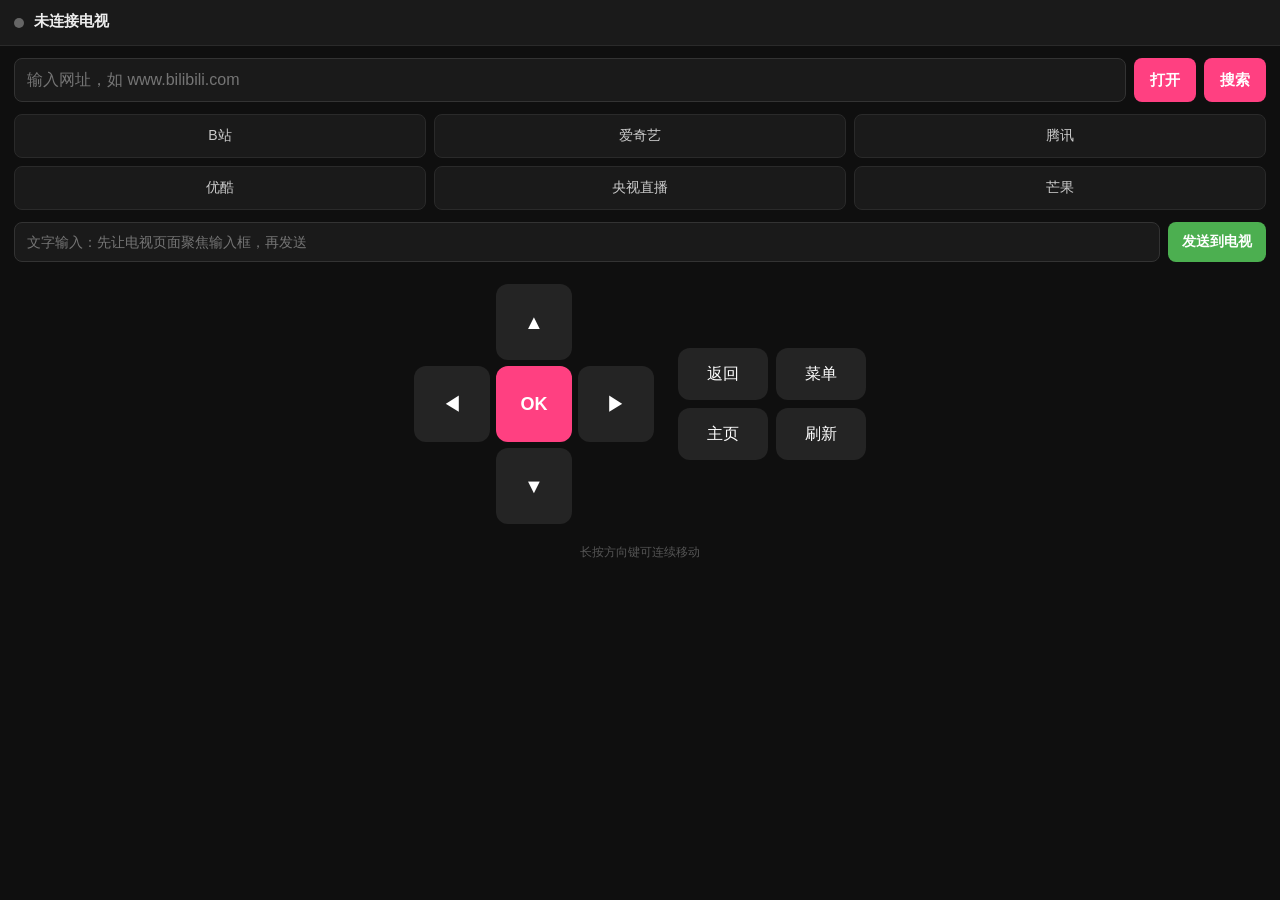
==== web/control/index.html @ cba0a30b "feat: 电视浏览器 + 手机扫码遥控系统 - Android TV 端: Kotlin + 系统 WebView，遥控器操作、HTML5 视频全屏、工具栏 - 本地控制服务: NanoHTTPD " ====
<!DOCTYPE html>
<html lang="zh-CN">
<head>
<meta charset="UTF-8">
<meta name="viewport" content="width=device-width, initial-scale=1, maximum-scale=1, user-scalable=no">
<title>电视遥控</title>
<link rel="stylesheet" href="style.css">
</head>
<body>

  <header class="status-bar">
    <span class="status-dot" id="statusDot"></span>
    <div class="status-info">
      <div class="status-title" id="statusTitle">未连接电视</div>
      <div class="status-url" id="statusUrl"></div>
    </div>
  </header>

  <section class="address-bar">
    <input type="text" id="urlInput" placeholder="输入网址，如 www.bilibili.com" autocomplete="off" enterkeyhint="go">
    <button id="btnOpen">打开</button>
    <button id="btnSearch">搜索</button>
  </section>

  <section class="quick-sites">
    <button class="site" data-url="https://www.bilibili.com">B站</button>
    <button class="site" data-url="https://www.iqiyi.com">爱奇艺</button>
    <button class="site" data-url="https://v.qq.com">腾讯</button>
    <button class="site" data-url="https://www.youku.com">优酷</button>
    <button class="site" data-url="https://tv.cctv.com/live">央视直播</button>
    <button class="site" data-url="https://www.mgtv.com">芒果</button>
  </section>

  <section class="text-input">
    <input type="text" id="textInput" placeholder="文字输入：先让电视页面聚焦输入框，再发送">
    <button id="btnSendText">发送到电视</button>
  </section>

  <section class="remote">
    <div class="dpad">
      <button class="key up" data-key="up">▲</button>
      <button class="key left" data-key="left">◀</button>
      <button class="key ok" data-key="ok">OK</button>
      <button class="key right" data-key="right">▶</button>
      <button class="key down" data-key="down">▼</button>
    </div>
    <div class="side-keys">
      <button class="key wide" data-key="back">返回</button>
      <button class="key wide" data-key="menu">菜单</button>
      <button class="key wide" data-key="home">主页</button>
      <button class="key wide" data-key="refresh">刷新</button>
    </div>
  </section>

  <footer class="footer">长按方向键可连续移动</footer>

  <script src="app.js"></script>
</body>
</html>
---- web/control/style.css ----
* { margin:0; padding:0; box-sizing:border-box; -webkit-tap-highlight-color:transparent; }
body { background:#0f0f0f; color:#eee; font-family:-apple-system, "PingFang SC", "Microsoft YaHei", sans-serif; padding-bottom:env(safe-area-inset-bottom); user-select:none; }

.status-bar { display:flex; align-items:center; gap:10px; padding:12px 14px; background:#1a1a1a; border-bottom:1px solid #2a2a2a; }
.status-dot { width:10px; height:10px; border-radius:50%; background:#666; flex-shrink:0; }
.status-dot.online { background:#4caf50; box-shadow:0 0 8px #4caf50; }
.status-info { flex:1; overflow:hidden; }
.status-title { font-size:15px; font-weight:600; white-space:nowrap; overflow:hidden; text-overflow:ellipsis; }
.status-url { font-size:12px; color:#888; white-space:nowrap; overflow:hidden; text-overflow:ellipsis; margin-top:2px; }

.address-bar { display:flex; gap:8px; padding:12px 14px; }
.address-bar input { flex:1; min-width:0; height:44px; padding:0 12px; border:1px solid #333; border-radius:8px; background:#1a1a1a; color:#fff; font-size:16px; outline:none; }
.address-bar input:focus { border-color:#ff4081; }
.address-bar button { height:44px; padding:0 16px; border:none; border-radius:8px; background:#ff4081; color:#fff; font-size:15px; font-weight:600; }
.address-bar button:active { opacity:.8; }

.quick-sites { display:grid; grid-template-columns:repeat(3, 1fr); gap:8px; padding:0 14px 12px; }
.site { height:44px; border:1px solid #2a2a2a; border-radius:8px; background:#1a1a1a; color:#ccc; font-size:14px; }
.site:active { background:#333; color:#fff; }

.text-input { display:flex; gap:8px; padding:0 14px 12px; }
.text-input input { flex:1; min-width:0; height:40px; padding:0 12px; border:1px solid #333; border-radius:8px; background:#1a1a1a; color:#fff; font-size:14px; outline:none; }
.text-input input:focus { border-color:#4caf50; }
.text-input button { height:40px; padding:0 14px; border:none; border-radius:8px; background:#4caf50; color:#fff; font-size:14px; font-weight:600; }

.remote { display:flex; justify-content:center; align-items:center; gap:24px; padding:10px 14px 20px; }
.dpad { display:grid; grid-template-columns:repeat(3, 76px); grid-template-rows:repeat(3, 76px); gap:6px; }
.dpad .up { grid-column:2; grid-row:1; }
.dpad .left { grid-column:1; grid-row:2; }
.dpad .ok { grid-column:2; grid-row:2; }
.dpad .right { grid-column:3; grid-row:2; }
.dpad .down { grid-column:2; grid-row:3; }
.key { border:none; border-radius:12px; background:#242424; color:#fff; font-size:20px; }
.key:active { background:#ff4081; }
.key.ok { background:#ff4081; font-weight:700; font-size:18px; }
.side-keys { display:grid; grid-template-columns:repeat(2, 90px); gap:8px; }
.key.wide { height:52px; font-size:16px; }

.footer { text-align:center; color:#555; font-size:12px; padding-bottom:10px; }
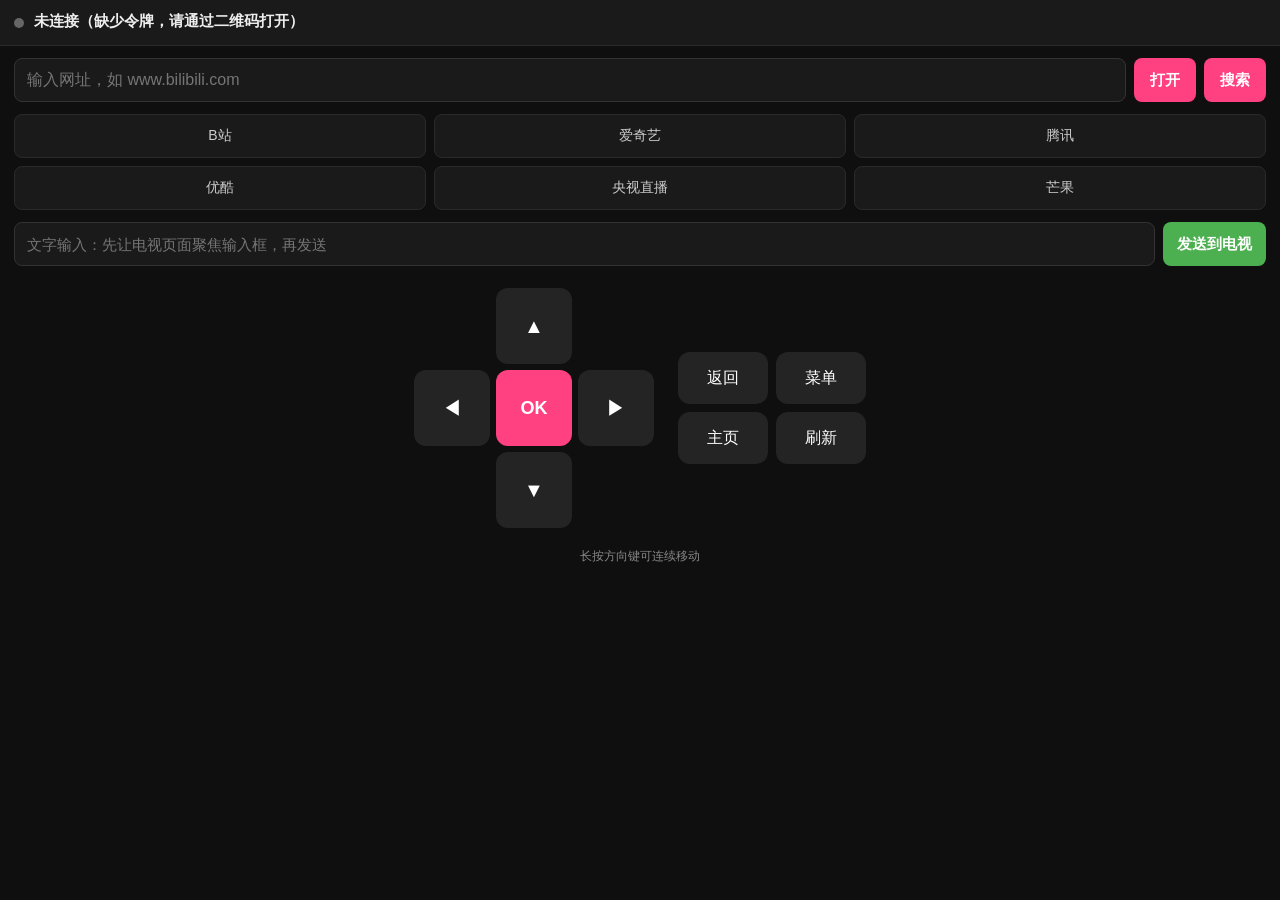
==== commit 0e463804: "ui: 按 UI/UX 审查优化电视端与手机控制页 TV 端: - U1: 主页字号 clamp 下限（720p 可读），二维码最小尺寸 - U2: 页面加载顶部进度条（onProgressChang" ====
--- a/web/control/index.html
+++ b/web/control/index.html
@@ -3,6 +3,7 @@
 <head>
 <meta charset="UTF-8">
 <meta name="viewport" content="width=device-width, initial-scale=1, maximum-scale=1, user-scalable=no">
+<meta name="theme-color" content="#0f0f0f">
 <title>电视遥控</title>
 <link rel="stylesheet" href="style.css">
 </head>
--- a/web/control/style.css
+++ b/web/control/style.css
@@ -19,9 +19,10 @@
 .site:active { background:#333; color:#fff; }
 
 .text-input { display:flex; gap:8px; padding:0 14px 12px; }
-.text-input input { flex:1; min-width:0; height:40px; padding:0 12px; border:1px solid #333; border-radius:8px; background:#1a1a1a; color:#fff; font-size:14px; outline:none; }
+.text-input input { flex:1; min-width:0; height:44px; padding:0 12px; border:1px solid #333; border-radius:8px; background:#1a1a1a; color:#fff; font-size:15px; outline:none; }
 .text-input input:focus { border-color:#4caf50; }
-.text-input button { height:40px; padding:0 14px; border:none; border-radius:8px; background:#4caf50; color:#fff; font-size:14px; font-weight:600; }
+.text-input button { height:44px; padding:0 14px; border:none; border-radius:8px; background:#4caf50; color:#fff; font-size:15px; font-weight:600; transition: opacity 0.15s; }
+.text-input button:active { opacity:.8; }
 
 .remote { display:flex; justify-content:center; align-items:center; gap:24px; padding:10px 14px 20px; }
 .dpad { display:grid; grid-template-columns:repeat(3, 76px); grid-template-rows:repeat(3, 76px); gap:6px; }
@@ -36,4 +37,4 @@
 .side-keys { display:grid; grid-template-columns:repeat(2, 90px); gap:8px; }
 .key.wide { height:52px; font-size:16px; }
 
-.footer { text-align:center; color:#555; font-size:12px; padding-bottom:10px; }
+.footer { text-align:center; color:#888; font-size:12px; padding-bottom:10px; }
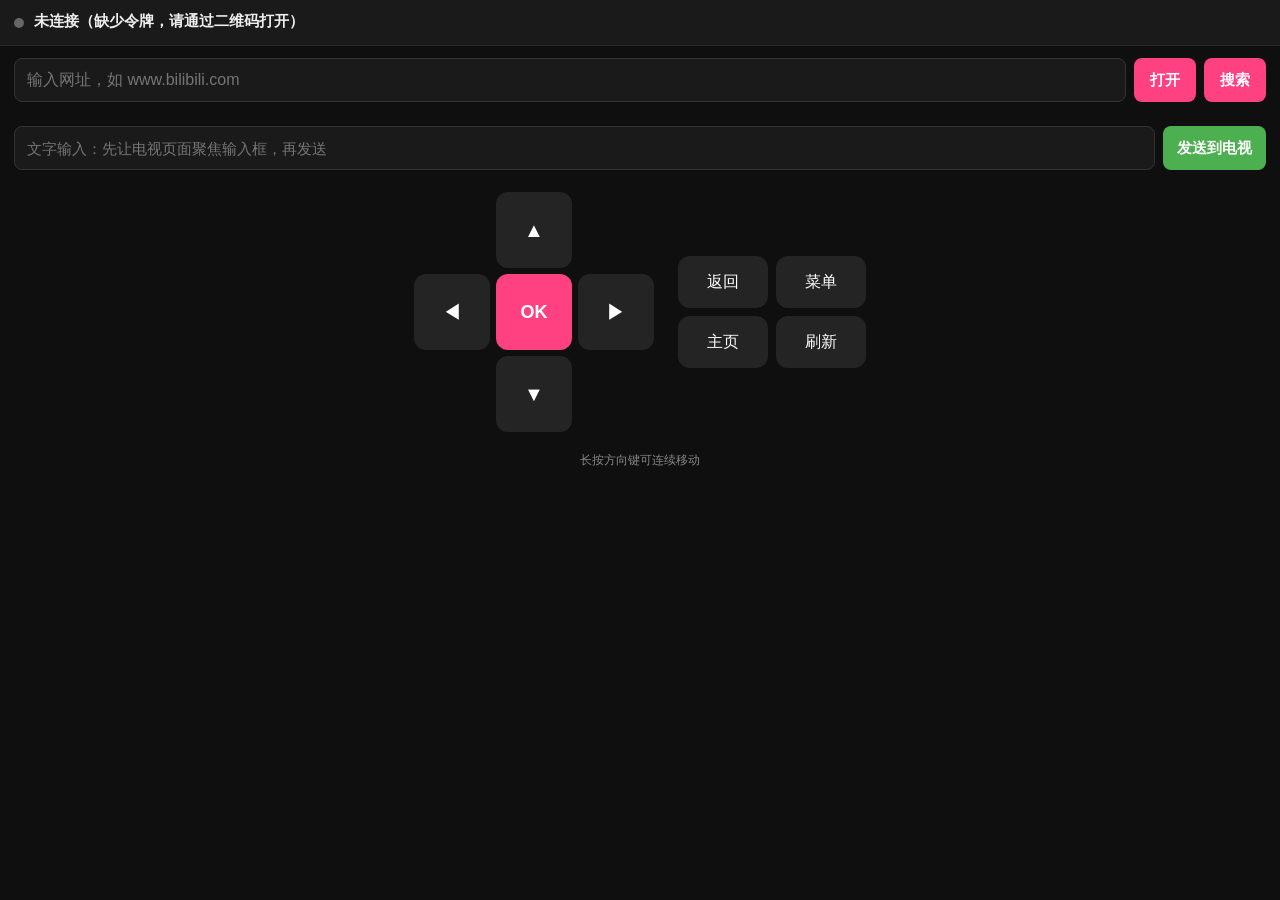
==== commit b0b8dfb4: "feat: 手机控制页快捷站点管理（增删改） - 电视端存储: filesDir/sites.json（MainActivity @Synchronized 读写 + 原子替换 + 校验回退默认） -" ====
--- a/web/control/index.html
+++ b/web/control/index.html
@@ -23,13 +23,17 @@
     <button id="btnSearch">搜索</button>
   </section>
 
-  <section class="quick-sites">
-    <button class="site" data-url="https://www.bilibili.com">B站</button>
-    <button class="site" data-url="https://www.iqiyi.com">爱奇艺</button>
-    <button class="site" data-url="https://v.qq.com">腾讯</button>
-    <button class="site" data-url="https://www.youku.com">优酷</button>
-    <button class="site" data-url="https://tv.cctv.com/live">央视直播</button>
-    <button class="site" data-url="https://www.mgtv.com">芒果</button>
+  <section class="quick-sites" id="quickSites"></section>
+
+  <!-- 快捷站点编辑面板 -->
+  <section class="edit-panel" id="editPanel" hidden>
+    <div class="edit-title">编辑快捷入口</div>
+    <div id="editList"></div>
+    <button class="edit-add" id="editAdd">+ 添加一条</button>
+    <div class="edit-actions">
+      <button class="edit-save" id="editSave">保存</button>
+      <button class="edit-cancel" id="editCancel">取消</button>
+    </div>
   </section>
 
   <section class="text-input">
--- a/web/control/style.css
+++ b/web/control/style.css
@@ -38,3 +38,19 @@
 .key.wide { height:52px; font-size:16px; }
 
 .footer { text-align:center; color:#888; font-size:12px; padding-bottom:10px; }
+
+/* 快捷站点编辑面板 */
+.site.edit { background:#333; color:#fff; font-size:14px; border:1px dashed #555; }
+.site.edit:active { background:#555; }
+.edit-panel { padding:0 14px 12px; }
+.edit-title { color:#aaa; font-size:14px; margin-bottom:8px; }
+.edit-row { display:flex; gap:8px; margin-bottom:8px; align-items:center; }
+.edit-row input { flex:1; min-width:0; height:40px; padding:0 10px; border:1px solid #333; border-radius:8px; background:#1a1a1a; color:#fff; font-size:14px; outline:none; }
+.edit-row input:focus { border-color:#ff4081; }
+.edit-row .edit-name { max-width:30%; }
+.edit-del { height:40px; padding:0 12px; border:none; border-radius:8px; background:#6b1f1f; color:#fff; font-size:14px; }
+.edit-add { width:100%; height:40px; margin-top:4px; border:1px dashed #444; border-radius:8px; background:transparent; color:#aaa; font-size:14px; }
+.edit-add:active { background:#2a2a2a; }
+.edit-actions { display:flex; gap:8px; margin-top:10px; }
+.edit-save { flex:1; height:44px; border:none; border-radius:8px; background:#4caf50; color:#fff; font-size:15px; font-weight:600; }
+.edit-cancel { flex:1; height:44px; border:none; border-radius:8px; background:#333; color:#fff; font-size:15px; }
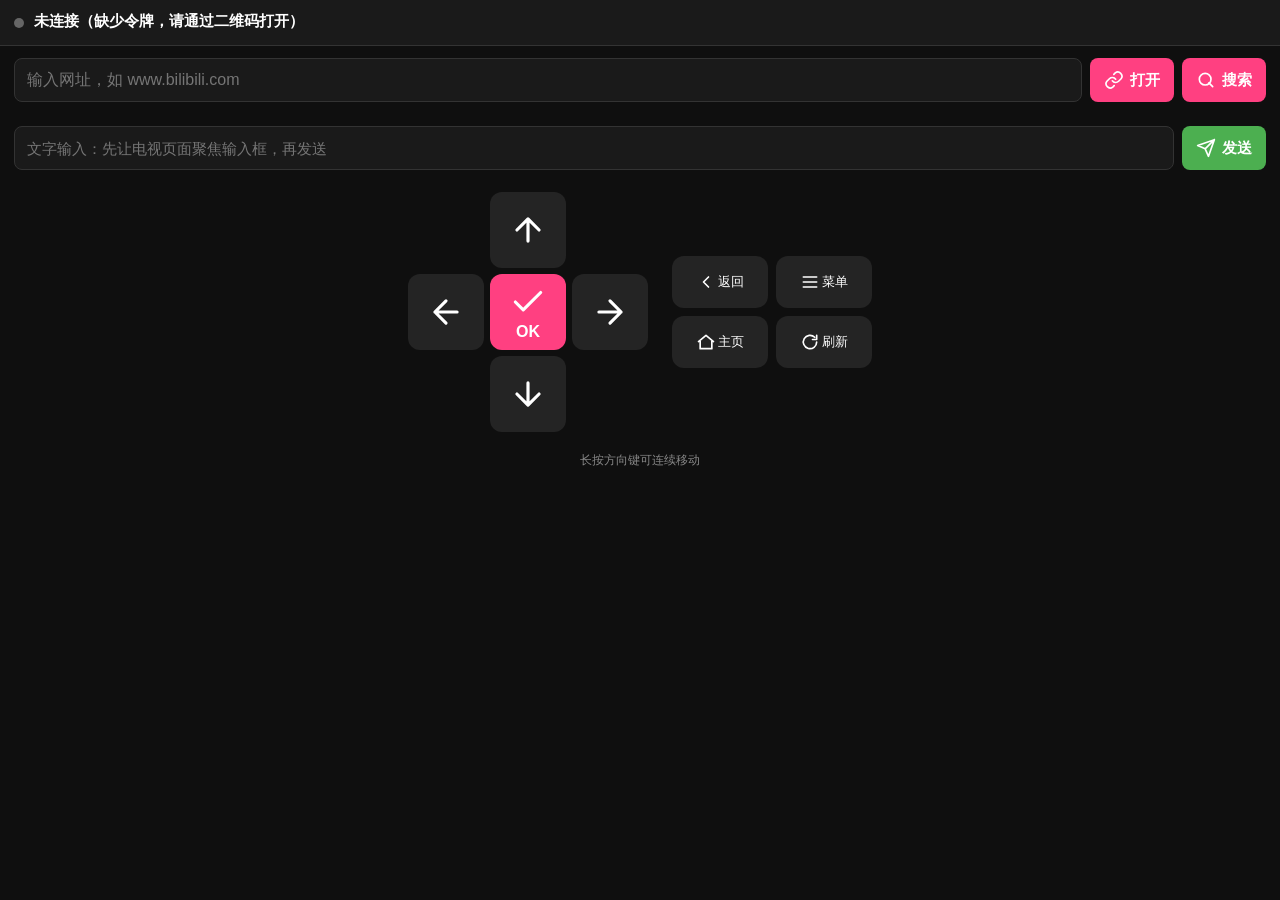
==== commit afe6c99d: "ui: 控制页图标系统化 + 色板 token + 可访问性（REVIEW8） - 新增内联 SVG 图标库（15 个：方向/确认/返回/菜单/主页/刷新/搜索/链接/编辑/加号/删除/发送） - 方" ====
--- a/web/control/index.html
+++ b/web/control/index.html
@@ -9,56 +9,74 @@
 </head>
 <body>
 
-  <header class="status-bar">
-    <span class="status-dot" id="statusDot"></span>
-    <div class="status-info">
-      <div class="status-title" id="statusTitle">未连接电视</div>
-      <div class="status-url" id="statusUrl"></div>
-    </div>
-  </header>
+<!-- SVG 图标库（stroke 风格，圆角统一） -->
+<svg xmlns="http://www.w3.org/2000/svg" style="display:none" aria-hidden="true">
+  <symbol id="i-up" viewBox="0 0 24 24"><path d="M12 19V5M5 12l7-7 7 7"/></symbol>
+  <symbol id="i-down" viewBox="0 0 24 24"><path d="M12 5v14M5 12l7 7 7-7"/></symbol>
+  <symbol id="i-left" viewBox="0 0 24 24"><path d="M19 12H5M12 19l-7-7 7-7"/></symbol>
+  <symbol id="i-right" viewBox="0 0 24 24"><path d="M5 12h14M12 5l7 7-7 7"/></symbol>
+  <symbol id="i-ok" viewBox="0 0 24 24"><path d="M20 6L9 17l-5-5"/></symbol>
+  <symbol id="i-back" viewBox="0 0 24 24"><path d="M15 18l-6-6 6-6"/></symbol>
+  <symbol id="i-menu" viewBox="0 0 24 24"><path d="M4 6h16M4 12h16M4 18h16"/></symbol>
+  <symbol id="i-home" viewBox="0 0 24 24"><path d="M3 11.5L12 4l9 7.5M5 10v10h14V10"/></symbol>
+  <symbol id="i-refresh" viewBox="0 0 24 24"><path d="M20 12a8 8 0 1 1-2.34-5.66M20 4v5h-5"/></symbol>
+  <symbol id="i-search" viewBox="0 0 24 24"><path d="M11 4a7 7 0 1 0 0 14 7 7 0 0 0 0-14z"/><path d="M20 20l-4.5-4.5"/></symbol>
+  <symbol id="i-link" viewBox="0 0 24 24"><path d="M10 13a5 5 0 0 0 7.5.5l3-3a5 5 0 0 0-7-7l-1.7 1.7M14 11a5 5 0 0 0-7.5-.5l-3 3a5 5 0 0 0 7 7l1.7-1.7"/></symbol>
+  <symbol id="i-edit" viewBox="0 0 24 24"><path d="M12 20h9M16.5 3.5a2.1 2.1 0 0 1 3 3L7 19l-4 1 1-4L16.5 3.5z"/></symbol>
+  <symbol id="i-plus" viewBox="0 0 24 24"><path d="M12 5v14M5 12h14"/></symbol>
+  <symbol id="i-trash" viewBox="0 0 24 24"><path d="M3 6h18M8 6V4h8v2M6 6l1 14h10l1-14"/></symbol>
+  <symbol id="i-send" viewBox="0 0 24 24"><path d="M22 2L11 13M22 2l-7 20-4-9-9-4z"/></symbol>
+</svg>
 
-  <section class="address-bar">
-    <input type="text" id="urlInput" placeholder="输入网址，如 www.bilibili.com" autocomplete="off" enterkeyhint="go">
-    <button id="btnOpen">打开</button>
-    <button id="btnSearch">搜索</button>
-  </section>
+<header class="status-bar">
+  <span class="status-dot" id="statusDot"></span>
+  <div class="status-info">
+    <div class="status-title" id="statusTitle">未连接电视</div>
+    <div class="status-url" id="statusUrl"></div>
+  </div>
+</header>
 
-  <section class="quick-sites" id="quickSites"></section>
+<section class="address-bar">
+  <input type="text" id="urlInput" placeholder="输入网址，如 www.bilibili.com" autocomplete="off" enterkeyhint="go">
+  <button id="btnOpen" aria-label="打开网址"><svg class="icon"><use href="#i-link"/></svg><span>打开</span></button>
+  <button id="btnSearch" aria-label="搜索"><svg class="icon"><use href="#i-search"/></svg><span>搜索</span></button>
+</section>
 
-  <!-- 快捷站点编辑面板 -->
-  <section class="edit-panel" id="editPanel" hidden>
-    <div class="edit-title">编辑快捷入口</div>
-    <div id="editList"></div>
-    <button class="edit-add" id="editAdd">+ 添加一条</button>
-    <div class="edit-actions">
-      <button class="edit-save" id="editSave">保存</button>
-      <button class="edit-cancel" id="editCancel">取消</button>
-    </div>
-  </section>
+<section class="quick-sites" id="quickSites"></section>
 
-  <section class="text-input">
-    <input type="text" id="textInput" placeholder="文字输入：先让电视页面聚焦输入框，再发送">
-    <button id="btnSendText">发送到电视</button>
-  </section>
+<section class="edit-panel" id="editPanel" hidden>
+  <div class="edit-title">编辑快捷入口</div>
+  <div id="editList"></div>
+  <button class="edit-add" id="editAdd"><svg class="icon"><use href="#i-plus"/></svg>添加一条</button>
+  <div class="edit-actions">
+    <button class="edit-save" id="editSave">保存</button>
+    <button class="edit-cancel" id="editCancel">取消</button>
+  </div>
+</section>
 
-  <section class="remote">
-    <div class="dpad">
-      <button class="key up" data-key="up">▲</button>
-      <button class="key left" data-key="left">◀</button>
-      <button class="key ok" data-key="ok">OK</button>
-      <button class="key right" data-key="right">▶</button>
-      <button class="key down" data-key="down">▼</button>
-    </div>
-    <div class="side-keys">
-      <button class="key wide" data-key="back">返回</button>
-      <button class="key wide" data-key="menu">菜单</button>
-      <button class="key wide" data-key="home">主页</button>
-      <button class="key wide" data-key="refresh">刷新</button>
-    </div>
-  </section>
+<section class="text-input">
+  <input type="text" id="textInput" placeholder="文字输入：先让电视页面聚焦输入框，再发送">
+  <button id="btnSendText" aria-label="发送文字到电视"><svg class="icon"><use href="#i-send"/></svg><span>发送</span></button>
+</section>
 
-  <footer class="footer">长按方向键可连续移动</footer>
+<section class="remote">
+  <div class="dpad">
+    <button class="key up" data-key="up" aria-label="上"><svg class="icon xl"><use href="#i-up"/></svg></button>
+    <button class="key left" data-key="left" aria-label="左"><svg class="icon xl"><use href="#i-left"/></svg></button>
+    <button class="key ok" data-key="ok" aria-label="确认"><svg class="icon xl"><use href="#i-ok"/></svg><span>OK</span></button>
+    <button class="key right" data-key="right" aria-label="右"><svg class="icon xl"><use href="#i-right"/></svg></button>
+    <button class="key down" data-key="down" aria-label="下"><svg class="icon xl"><use href="#i-down"/></svg></button>
+  </div>
+  <div class="side-keys">
+    <button class="key wide" data-key="back" aria-label="返回"><svg class="icon"><use href="#i-back"/></svg>返回</button>
+    <button class="key wide" data-key="menu" aria-label="菜单"><svg class="icon"><use href="#i-menu"/></svg>菜单</button>
+    <button class="key wide" data-key="home" aria-label="主页"><svg class="icon"><use href="#i-home"/></svg>主页</button>
+    <button class="key wide" data-key="refresh" aria-label="刷新"><svg class="icon"><use href="#i-refresh"/></svg>刷新</button>
+  </div>
+</section>
 
-  <script src="app.js"></script>
+<footer class="footer">长按方向键可连续移动</footer>
+
+<script src="app.js"></script>
 </body>
 </html>
--- a/web/control/style.css
+++ b/web/control/style.css
@@ -1,27 +1,68 @@
+/* 色板 token（深色主题，统一语义） */
+:root {
+  --bg: #0f0f0f;
+  --surface: #1a1a1a;
+  --surface-2: #242424;
+  --surface-3: #333333;
+  --border: #333333;
+  --primary: #ff4081;
+  --success: #4caf50;
+  --success-bright: #66d96b;
+  --danger: #6b1f1f;
+  --text: #eeeeee;
+  --text-primary: #ffffff;
+  --text-secondary: #888888;
+  --text-muted: #aaaaaa;
+  --radius: 8px;
+  --radius-lg: 12px;
+  --gap: 8px;
+}
+
 * { margin:0; padding:0; box-sizing:border-box; -webkit-tap-highlight-color:transparent; }
-body { background:#0f0f0f; color:#eee; font-family:-apple-system, "PingFang SC", "Microsoft YaHei", sans-serif; padding-bottom:env(safe-area-inset-bottom); user-select:none; }
+body { background:var(--bg); color:var(--text); font-family:-apple-system, "PingFang SC", "Microsoft YaHei", sans-serif; padding-bottom:env(safe-area-inset-bottom); user-select:none; }
 
-.status-bar { display:flex; align-items:center; gap:10px; padding:12px 14px; background:#1a1a1a; border-bottom:1px solid #2a2a2a; }
+/* 图标（stroke 风格，尺寸 token） */
+.icon { width:20px; height:20px; fill:none; stroke:currentColor; stroke-width:2; stroke-linecap:round; stroke-linejoin:round; flex-shrink:0; }
+.icon.lg { width:26px; height:26px; }
+.icon.xl { width:38px; height:38px; }
+
+.status-bar { display:flex; align-items:center; gap:10px; padding:12px 14px; background:var(--surface); border-bottom:1px solid var(--border); }
 .status-dot { width:10px; height:10px; border-radius:50%; background:#666; flex-shrink:0; }
-.status-dot.online { background:#4caf50; box-shadow:0 0 8px #4caf50; }
+.status-dot.online { background:var(--success); box-shadow:0 0 8px var(--success); }
 .status-info { flex:1; overflow:hidden; }
-.status-title { font-size:15px; font-weight:600; white-space:nowrap; overflow:hidden; text-overflow:ellipsis; }
-.status-url { font-size:12px; color:#888; white-space:nowrap; overflow:hidden; text-overflow:ellipsis; margin-top:2px; }
+.status-title { font-size:15px; font-weight:600; color:var(--text-primary); white-space:nowrap; overflow:hidden; text-overflow:ellipsis; }
+.status-url { font-size:12px; color:var(--text-secondary); white-space:nowrap; overflow:hidden; text-overflow:ellipsis; margin-top:2px; }
 
-.address-bar { display:flex; gap:8px; padding:12px 14px; }
-.address-bar input { flex:1; min-width:0; height:44px; padding:0 12px; border:1px solid #333; border-radius:8px; background:#1a1a1a; color:#fff; font-size:16px; outline:none; }
-.address-bar input:focus { border-color:#ff4081; }
-.address-bar button { height:44px; padding:0 16px; border:none; border-radius:8px; background:#ff4081; color:#fff; font-size:15px; font-weight:600; }
+.address-bar { display:flex; gap:var(--gap); padding:12px 14px; }
+.address-bar input { flex:1; min-width:0; height:44px; padding:0 12px; border:1px solid var(--border); border-radius:var(--radius); background:var(--surface); color:var(--text-primary); font-size:16px; outline:none; }
+.address-bar input:focus { border-color:var(--primary); }
+.address-bar button { display:flex; align-items:center; justify-content:center; gap:6px; height:44px; padding:0 14px; border:none; border-radius:var(--radius); background:var(--primary); color:var(--text-primary); font-size:15px; font-weight:600; }
 .address-bar button:active { opacity:.8; }
 
-.quick-sites { display:grid; grid-template-columns:repeat(3, 1fr); gap:8px; padding:0 14px 12px; }
-.site { height:44px; border:1px solid #2a2a2a; border-radius:8px; background:#1a1a1a; color:#ccc; font-size:14px; }
-.site:active { background:#333; color:#fff; }
+.quick-sites { display:grid; grid-template-columns:repeat(3, 1fr); gap:var(--gap); padding:0 14px 12px; }
+.site { height:44px; border:1px solid var(--border); border-radius:var(--radius); background:var(--surface); color:#ccc; font-size:14px; }
+.site:active { background:#333; color:var(--text-primary); }
+.site.edit { background:var(--surface-3); color:var(--text-primary); font-size:14px; border:1px dashed #555; }
+.site.edit:active { background:#555; }
 
-.text-input { display:flex; gap:8px; padding:0 14px 12px; }
-.text-input input { flex:1; min-width:0; height:44px; padding:0 12px; border:1px solid #333; border-radius:8px; background:#1a1a1a; color:#fff; font-size:15px; outline:none; }
-.text-input input:focus { border-color:#4caf50; }
-.text-input button { height:44px; padding:0 14px; border:none; border-radius:8px; background:#4caf50; color:#fff; font-size:15px; font-weight:600; transition: opacity 0.15s; }
+/* 编辑面板 */
+.edit-panel { padding:0 14px 12px; }
+.edit-title { color:var(--text-muted); font-size:14px; margin-bottom:8px; }
+.edit-row { display:flex; gap:var(--gap); margin-bottom:8px; align-items:center; }
+.edit-row input { flex:1; min-width:0; height:40px; padding:0 10px; border:1px solid var(--border); border-radius:var(--radius); background:var(--surface); color:var(--text-primary); font-size:14px; outline:none; }
+.edit-row input:focus { border-color:var(--primary); }
+.edit-row .edit-name { max-width:30%; }
+.edit-del { display:flex; align-items:center; justify-content:center; height:40px; width:44px; border:none; border-radius:var(--radius); background:var(--danger); color:var(--text-primary); }
+.edit-add { display:flex; align-items:center; justify-content:center; gap:6px; width:100%; height:40px; margin-top:4px; border:1px dashed #444; border-radius:var(--radius); background:transparent; color:var(--text-muted); font-size:14px; }
+.edit-add:active { background:var(--surface-2); }
+.edit-actions { display:flex; gap:var(--gap); margin-top:10px; }
+.edit-save { flex:1; height:44px; border:none; border-radius:var(--radius); background:var(--success); color:var(--text-primary); font-size:15px; font-weight:600; }
+.edit-cancel { flex:1; height:44px; border:none; border-radius:var(--radius); background:var(--surface-3); color:var(--text-primary); font-size:15px; }
+
+.text-input { display:flex; gap:var(--gap); padding:0 14px 12px; }
+.text-input input { flex:1; min-width:0; height:44px; padding:0 12px; border:1px solid var(--border); border-radius:var(--radius); background:var(--surface); color:var(--text-primary); font-size:15px; outline:none; }
+.text-input input:focus { border-color:var(--success); }
+.text-input button { display:flex; align-items:center; justify-content:center; gap:6px; height:44px; padding:0 14px; border:none; border-radius:var(--radius); background:var(--success); color:var(--text-primary); font-size:15px; font-weight:600; transition: opacity 0.15s; }
 .text-input button:active { opacity:.8; }
 
 .remote { display:flex; justify-content:center; align-items:center; gap:24px; padding:10px 14px 20px; }
@@ -31,26 +72,11 @@
 .dpad .ok { grid-column:2; grid-row:2; }
 .dpad .right { grid-column:3; grid-row:2; }
 .dpad .down { grid-column:2; grid-row:3; }
-.key { border:none; border-radius:12px; background:#242424; color:#fff; font-size:20px; }
-.key:active { background:#ff4081; }
-.key.ok { background:#ff4081; font-weight:700; font-size:18px; }
-.side-keys { display:grid; grid-template-columns:repeat(2, 90px); gap:8px; }
-.key.wide { height:52px; font-size:16px; }
+.key { display:flex; flex-direction:column; align-items:center; justify-content:center; gap:2px; border:none; border-radius:var(--radius-lg); background:var(--surface-2); color:var(--text-primary); font-size:16px; }
+.key:active { background:var(--primary); }
+.key:focus-visible { outline:2px solid var(--primary); outline-offset:2px; }
+.key.ok { background:var(--primary); font-weight:700; }
+.side-keys { display:grid; grid-template-columns:repeat(2, 96px); gap:var(--gap); }
+.key.wide { height:52px; font-size:13px; flex-direction:row; }
 
-.footer { text-align:center; color:#888; font-size:12px; padding-bottom:10px; }
-
-/* 快捷站点编辑面板 */
-.site.edit { background:#333; color:#fff; font-size:14px; border:1px dashed #555; }
-.site.edit:active { background:#555; }
-.edit-panel { padding:0 14px 12px; }
-.edit-title { color:#aaa; font-size:14px; margin-bottom:8px; }
-.edit-row { display:flex; gap:8px; margin-bottom:8px; align-items:center; }
-.edit-row input { flex:1; min-width:0; height:40px; padding:0 10px; border:1px solid #333; border-radius:8px; background:#1a1a1a; color:#fff; font-size:14px; outline:none; }
-.edit-row input:focus { border-color:#ff4081; }
-.edit-row .edit-name { max-width:30%; }
-.edit-del { height:40px; padding:0 12px; border:none; border-radius:8px; background:#6b1f1f; color:#fff; font-size:14px; }
-.edit-add { width:100%; height:40px; margin-top:4px; border:1px dashed #444; border-radius:8px; background:transparent; color:#aaa; font-size:14px; }
-.edit-add:active { background:#2a2a2a; }
-.edit-actions { display:flex; gap:8px; margin-top:10px; }
-.edit-save { flex:1; height:44px; border:none; border-radius:8px; background:#4caf50; color:#fff; font-size:15px; font-weight:600; }
-.edit-cancel { flex:1; height:44px; border:none; border-radius:8px; background:#333; color:#fff; font-size:15px; }
+.footer { text-align:center; color:var(--text-secondary); font-size:12px; padding-bottom:10px; }
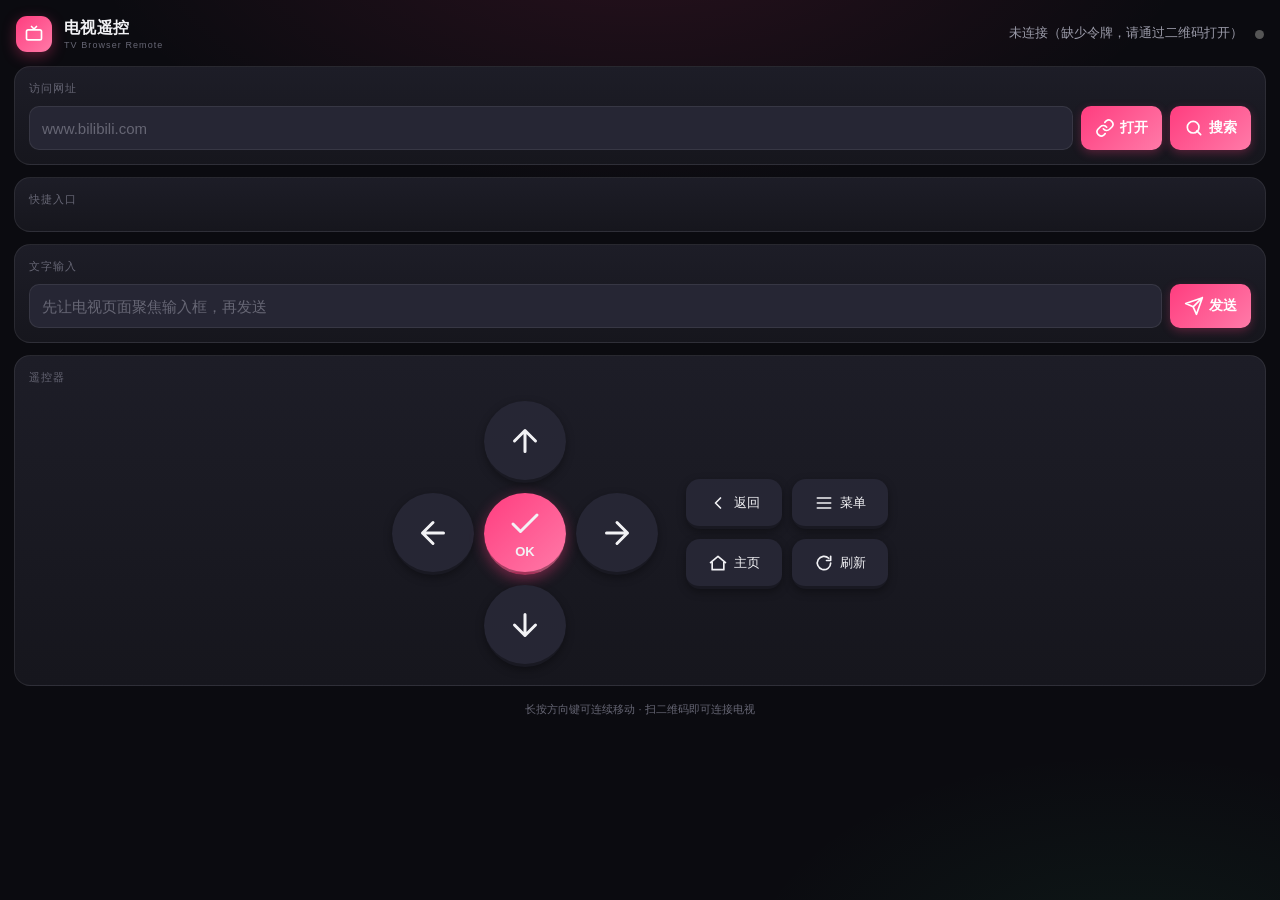
==== commit 31e3b710: "ui: 控制页整体布局与配色升级（REVIEW9） - 品牌头部：渐变电视图标 + 产品名 + 右对齐连接状态与发光状态点 - 卡片化分区 + 分区标题（访问网址/快捷入口/文字输入/遥控器） - 精" ====
--- a/web/control/index.html
+++ b/web/control/index.html
@@ -3,14 +3,15 @@
 <head>
 <meta charset="UTF-8">
 <meta name="viewport" content="width=device-width, initial-scale=1, maximum-scale=1, user-scalable=no">
-<meta name="theme-color" content="#0f0f0f">
+<meta name="theme-color" content="#0b0b10">
 <title>电视遥控</title>
 <link rel="stylesheet" href="style.css">
 </head>
 <body>
 
-<!-- SVG 图标库（stroke 风格，圆角统一） -->
+<!-- SVG 图标库 -->
 <svg xmlns="http://www.w3.org/2000/svg" style="display:none" aria-hidden="true">
+  <symbol id="i-tv" viewBox="0 0 24 24"><rect x="3" y="7" width="18" height="12" rx="2"/><path d="M9 3l3 3 3-3"/></symbol>
   <symbol id="i-up" viewBox="0 0 24 24"><path d="M12 19V5M5 12l7-7 7 7"/></symbol>
   <symbol id="i-down" viewBox="0 0 24 24"><path d="M12 5v14M5 12l7 7 7-7"/></symbol>
   <symbol id="i-left" viewBox="0 0 24 24"><path d="M19 12H5M12 19l-7-7 7-7"/></symbol>
@@ -28,54 +29,77 @@
   <symbol id="i-send" viewBox="0 0 24 24"><path d="M22 2L11 13M22 2l-7 20-4-9-9-4z"/></symbol>
 </svg>
 
+<!-- 品牌头部 -->
 <header class="status-bar">
-  <span class="status-dot" id="statusDot"></span>
+  <span class="brand-dot" aria-hidden="true"><svg class="icon lg"><use href="#i-tv"/></svg></span>
+  <div class="brand-block">
+    <div class="brand-name">电视遥控</div>
+    <div class="brand-sub">TV Browser Remote</div>
+  </div>
   <div class="status-info">
     <div class="status-title" id="statusTitle">未连接电视</div>
     <div class="status-url" id="statusUrl"></div>
   </div>
+  <span class="status-dot" id="statusDot"></span>
 </header>
 
-<section class="address-bar">
-  <input type="text" id="urlInput" placeholder="输入网址，如 www.bilibili.com" autocomplete="off" enterkeyhint="go">
-  <button id="btnOpen" aria-label="打开网址"><svg class="icon"><use href="#i-link"/></svg><span>打开</span></button>
-  <button id="btnSearch" aria-label="搜索"><svg class="icon"><use href="#i-search"/></svg><span>搜索</span></button>
+<!-- 访问网址 -->
+<section class="panel">
+  <div class="section-title">访问网址</div>
+  <div class="address-row">
+    <input type="text" id="urlInput" placeholder="www.bilibili.com" autocomplete="off" enterkeyhint="go">
+    <button id="btnOpen" aria-label="打开网址"><svg class="icon"><use href="#i-link"/></svg><span>打开</span></button>
+    <button id="btnSearch" aria-label="搜索"><svg class="icon"><use href="#i-search"/></svg><span>搜索</span></button>
+  </div>
 </section>
 
-<section class="quick-sites" id="quickSites"></section>
+<!-- 快捷入口 -->
+<section class="panel">
+  <div class="section-title">快捷入口</div>
+  <div class="quick-sites" id="quickSites"></div>
+</section>
 
-<section class="edit-panel" id="editPanel" hidden>
-  <div class="edit-title">编辑快捷入口</div>
+<!-- 编辑快捷入口 -->
+<section class="panel edit-panel" id="editPanel" hidden>
+  <div class="section-title">编辑快捷入口</div>
   <div id="editList"></div>
-  <button class="edit-add" id="editAdd"><svg class="icon"><use href="#i-plus"/></svg>添加一条</button>
+  <button class="edit-add" id="editAdd"><svg class="icon"><use href="#i-plus"/></svg><span>添加一条</span></button>
   <div class="edit-actions">
     <button class="edit-save" id="editSave">保存</button>
     <button class="edit-cancel" id="editCancel">取消</button>
   </div>
 </section>
 
-<section class="text-input">
-  <input type="text" id="textInput" placeholder="文字输入：先让电视页面聚焦输入框，再发送">
-  <button id="btnSendText" aria-label="发送文字到电视"><svg class="icon"><use href="#i-send"/></svg><span>发送</span></button>
-</section>
-
-<section class="remote">
-  <div class="dpad">
-    <button class="key up" data-key="up" aria-label="上"><svg class="icon xl"><use href="#i-up"/></svg></button>
-    <button class="key left" data-key="left" aria-label="左"><svg class="icon xl"><use href="#i-left"/></svg></button>
-    <button class="key ok" data-key="ok" aria-label="确认"><svg class="icon xl"><use href="#i-ok"/></svg><span>OK</span></button>
-    <button class="key right" data-key="right" aria-label="右"><svg class="icon xl"><use href="#i-right"/></svg></button>
-    <button class="key down" data-key="down" aria-label="下"><svg class="icon xl"><use href="#i-down"/></svg></button>
-  </div>
-  <div class="side-keys">
-    <button class="key wide" data-key="back" aria-label="返回"><svg class="icon"><use href="#i-back"/></svg>返回</button>
-    <button class="key wide" data-key="menu" aria-label="菜单"><svg class="icon"><use href="#i-menu"/></svg>菜单</button>
-    <button class="key wide" data-key="home" aria-label="主页"><svg class="icon"><use href="#i-home"/></svg>主页</button>
-    <button class="key wide" data-key="refresh" aria-label="刷新"><svg class="icon"><use href="#i-refresh"/></svg>刷新</button>
+<!-- 文字输入 -->
+<section class="panel">
+  <div class="section-title">文字输入</div>
+  <div class="address-row">
+    <input type="text" id="textInput" placeholder="先让电视页面聚焦输入框，再发送">
+    <button id="btnSendText" aria-label="发送文字到电视"><svg class="icon"><use href="#i-send"/></svg><span>发送</span></button>
   </div>
 </section>
 
-<footer class="footer">长按方向键可连续移动</footer>
+<!-- 遥控器 -->
+<section class="panel">
+  <div class="section-title">遥控器</div>
+  <div class="remote">
+    <div class="dpad">
+      <button class="key up" data-key="up" aria-label="上"><svg class="icon xl"><use href="#i-up"/></svg></button>
+      <button class="key left" data-key="left" aria-label="左"><svg class="icon xl"><use href="#i-left"/></svg></button>
+      <button class="key ok" data-key="ok" aria-label="确认"><svg class="icon xl"><use href="#i-ok"/></svg><span>OK</span></button>
+      <button class="key right" data-key="right" aria-label="右"><svg class="icon xl"><use href="#i-right"/></svg></button>
+      <button class="key down" data-key="down" aria-label="下"><svg class="icon xl"><use href="#i-down"/></svg></button>
+    </div>
+    <div class="side-keys">
+      <button class="key wide" data-key="back" aria-label="返回"><svg class="icon"><use href="#i-back"/></svg><span>返回</span></button>
+      <button class="key wide" data-key="menu" aria-label="菜单"><svg class="icon"><use href="#i-menu"/></svg><span>菜单</span></button>
+      <button class="key wide" data-key="home" aria-label="主页"><svg class="icon"><use href="#i-home"/></svg><span>主页</span></button>
+      <button class="key wide" data-key="refresh" aria-label="刷新"><svg class="icon"><use href="#i-refresh"/></svg><span>刷新</span></button>
+    </div>
+  </div>
+</section>
+
+<footer class="footer">长按方向键可连续移动 · 扫二维码即可连接电视</footer>
 
 <script src="app.js"></script>
 </body>
--- a/web/control/style.css
+++ b/web/control/style.css
@@ -1,82 +1,158 @@
-/* 色板 token（深色主题，统一语义） */
+/* ==== 电视遥控 · 深色精致主题 ==== */
 :root {
-  --bg: #0f0f0f;
-  --surface: #1a1a1a;
-  --surface-2: #242424;
-  --surface-3: #333333;
-  --border: #333333;
-  --primary: #ff4081;
-  --success: #4caf50;
-  --success-bright: #66d96b;
-  --danger: #6b1f1f;
-  --text: #eeeeee;
-  --text-primary: #ffffff;
-  --text-secondary: #888888;
-  --text-muted: #aaaaaa;
-  --radius: 8px;
-  --radius-lg: 12px;
+  /* 色板 */
+  --bg: #0b0b10;
+  --panel: #16161d;
+  --panel-2: #1d1d27;
+  --panel-3: #262634;
+  --primary: #ff3d7f;
+  --primary-2: #ff7aa8;
+  --success: #34c77b;
+  --success-2: #5fe0a0;
+  --danger: #c0392b;
+  --text: #f2f2f5;
+  --text-2: #9a9aa8;
+  --text-3: #666674;
+  --border: rgba(255,255,255,0.08);
+  --radius: 16px;
+  --radius-sm: 10px;
   --gap: 8px;
 }
 
 * { margin:0; padding:0; box-sizing:border-box; -webkit-tap-highlight-color:transparent; }
-body { background:var(--bg); color:var(--text); font-family:-apple-system, "PingFang SC", "Microsoft YaHei", sans-serif; padding-bottom:env(safe-area-inset-bottom); user-select:none; }
+body {
+  min-height:100dvh;
+  color:var(--text);
+  font-family:-apple-system, "PingFang SC", "Microsoft YaHei", sans-serif;
+  user-select:none;
+  /* 背景层次：顶部玫红微光 + 角落绿微光 */
+  background:
+    radial-gradient(900px 420px at 50% -8%, rgba(255,61,127,0.12) 0%, transparent 62%),
+    radial-gradient(700px 400px at 88% 108%, rgba(52,199,123,0.07) 0%, transparent 55%),
+    var(--bg);
+  padding:env(safe-area-inset-top) 0 env(safe-area-inset-bottom);
+}
 
-/* 图标（stroke 风格，尺寸 token） */
+/* 图标（stroke 风格） */
 .icon { width:20px; height:20px; fill:none; stroke:currentColor; stroke-width:2; stroke-linecap:round; stroke-linejoin:round; flex-shrink:0; }
-.icon.lg { width:26px; height:26px; }
-.icon.xl { width:38px; height:38px; }
+.icon.lg { width:20px; height:20px; }
+.icon.xl { width:36px; height:36px; }
 
-.status-bar { display:flex; align-items:center; gap:10px; padding:12px 14px; background:var(--surface); border-bottom:1px solid var(--border); }
-.status-dot { width:10px; height:10px; border-radius:50%; background:#666; flex-shrink:0; }
-.status-dot.online { background:var(--success); box-shadow:0 0 8px var(--success); }
-.status-info { flex:1; overflow:hidden; }
-.status-title { font-size:15px; font-weight:600; color:var(--text-primary); white-space:nowrap; overflow:hidden; text-overflow:ellipsis; }
-.status-url { font-size:12px; color:var(--text-secondary); white-space:nowrap; overflow:hidden; text-overflow:ellipsis; margin-top:2px; }
+/* ==== 品牌头部 ==== */
+.status-bar { display:flex; align-items:center; gap:12px; padding:16px 16px 14px; }
+.brand-dot {
+  width:36px; height:36px; border-radius:11px; flex-shrink:0;
+  background:linear-gradient(135deg, var(--primary), var(--primary-2));
+  color:#fff; display:flex; align-items:center; justify-content:center;
+  box-shadow:0 4px 14px rgba(255,61,127,0.35);
+}
+.brand-block { display:flex; flex-direction:column; }
+.brand-name { font-size:16px; font-weight:700; color:var(--text); letter-spacing:0.02em; }
+.brand-sub { font-size:9px; color:var(--text-3); letter-spacing:0.12em; margin-top:1px; }
+.status-info { flex:1; min-width:0; text-align:right; }
+.status-title { font-size:13px; color:var(--text-2); white-space:nowrap; overflow:hidden; text-overflow:ellipsis; }
+.status-url { font-size:11px; color:var(--text-3); white-space:nowrap; overflow:hidden; text-overflow:ellipsis; margin-top:2px; }
+.status-dot { width:9px; height:9px; border-radius:50%; background:#555; flex-shrink:0; transition: background-color .3s; }
+.status-dot.online { background:var(--success); box-shadow:0 0 10px var(--success); }
 
-.address-bar { display:flex; gap:var(--gap); padding:12px 14px; }
-.address-bar input { flex:1; min-width:0; height:44px; padding:0 12px; border:1px solid var(--border); border-radius:var(--radius); background:var(--surface); color:var(--text-primary); font-size:16px; outline:none; }
-.address-bar input:focus { border-color:var(--primary); }
-.address-bar button { display:flex; align-items:center; justify-content:center; gap:6px; height:44px; padding:0 14px; border:none; border-radius:var(--radius); background:var(--primary); color:var(--text-primary); font-size:15px; font-weight:600; }
-.address-bar button:active { opacity:.8; }
+/* ==== 卡片分区 ==== */
+.panel {
+  margin:0 14px 12px; padding:14px;
+  background:linear-gradient(180deg, var(--panel-2), var(--panel));
+  border:1px solid var(--border); border-radius:var(--radius);
+}
+.section-title { font-size:11px; letter-spacing:0.1em; color:var(--text-3); margin-bottom:10px; }
 
-.quick-sites { display:grid; grid-template-columns:repeat(3, 1fr); gap:var(--gap); padding:0 14px 12px; }
-.site { height:44px; border:1px solid var(--border); border-radius:var(--radius); background:var(--surface); color:#ccc; font-size:14px; }
-.site:active { background:#333; color:var(--text-primary); }
-.site.edit { background:var(--surface-3); color:var(--text-primary); font-size:14px; border:1px dashed #555; }
-.site.edit:active { background:#555; }
+/* 地址行 / 文字输入行 */
+.address-row { display:flex; gap:var(--gap); }
+.address-row input {
+  flex:1; min-width:0; height:44px; padding:0 12px;
+  border:1px solid var(--border); border-radius:var(--radius-sm);
+  background:var(--panel-3); color:var(--text); font-size:15px; outline:none;
+  transition: border-color .15s;
+}
+.address-row input:focus { border-color:var(--primary); }
+.address-row input::placeholder { color:var(--text-3); }
+.address-row button {
+  display:flex; align-items:center; justify-content:center; gap:5px;
+  height:44px; padding:0 14px; border:none; border-radius:var(--radius-sm);
+  background:linear-gradient(135deg, var(--primary), var(--primary-2));
+  color:#fff; font-size:14px; font-weight:600;
+  box-shadow:0 3px 10px rgba(255,61,127,0.28);
+  transition: transform .12s ease, opacity .15s;
+}
+.address-row button:active { transform:scale(.95); }
+
+/* 快捷入口 */
+.quick-sites { display:grid; grid-template-columns:repeat(3, 1fr); gap:var(--gap); }
+.site {
+  height:46px; border:1px solid var(--border); border-radius:var(--radius-sm);
+  background:var(--panel-3); color:var(--text-2); font-size:14px;
+  transition: transform .12s ease, background-color .15s, color .15s;
+}
+.site:active { transform:scale(.95); background:var(--primary); color:#fff; }
+.site.edit { border-style:dashed; color:var(--text-3); }
+.site.edit:active { background:var(--panel-3); color:var(--text-2); transform:none; }
 
 /* 编辑面板 */
-.edit-panel { padding:0 14px 12px; }
-.edit-title { color:var(--text-muted); font-size:14px; margin-bottom:8px; }
-.edit-row { display:flex; gap:var(--gap); margin-bottom:8px; align-items:center; }
-.edit-row input { flex:1; min-width:0; height:40px; padding:0 10px; border:1px solid var(--border); border-radius:var(--radius); background:var(--surface); color:var(--text-primary); font-size:14px; outline:none; }
+.edit-panel { background:var(--panel); }
+.edit-row { display:flex; gap:var(--gap); margin-bottom:var(--gap); align-items:center; }
+.edit-row input {
+  flex:1; min-width:0; height:40px; padding:0 10px;
+  border:1px solid var(--border); border-radius:var(--radius-sm);
+  background:var(--panel-3); color:var(--text); font-size:14px; outline:none;
+}
 .edit-row input:focus { border-color:var(--primary); }
 .edit-row .edit-name { max-width:30%; }
-.edit-del { display:flex; align-items:center; justify-content:center; height:40px; width:44px; border:none; border-radius:var(--radius); background:var(--danger); color:var(--text-primary); }
-.edit-add { display:flex; align-items:center; justify-content:center; gap:6px; width:100%; height:40px; margin-top:4px; border:1px dashed #444; border-radius:var(--radius); background:transparent; color:var(--text-muted); font-size:14px; }
-.edit-add:active { background:var(--surface-2); }
+.edit-del {
+  display:flex; align-items:center; justify-content:center;
+  height:40px; width:44px; border:none; border-radius:var(--radius-sm);
+  background:rgba(192,57,43,0.18); color:#ff8a80; transition: background-color .15s;
+}
+.edit-del:active { background:var(--danger); color:#fff; }
+.edit-add {
+  display:flex; align-items:center; justify-content:center; gap:6px;
+  width:100%; height:40px; margin-top:4px;
+  border:1px dashed var(--text-3); border-radius:var(--radius-sm);
+  background:transparent; color:var(--text-2); font-size:14px;
+}
+.edit-add:active { background:var(--panel-3); }
 .edit-actions { display:flex; gap:var(--gap); margin-top:10px; }
-.edit-save { flex:1; height:44px; border:none; border-radius:var(--radius); background:var(--success); color:var(--text-primary); font-size:15px; font-weight:600; }
-.edit-cancel { flex:1; height:44px; border:none; border-radius:var(--radius); background:var(--surface-3); color:var(--text-primary); font-size:15px; }
+.edit-save {
+  flex:1; height:44px; border:none; border-radius:var(--radius-sm);
+  background:linear-gradient(135deg, var(--success), var(--success-2));
+  color:#fff; font-size:15px; font-weight:600; transition: transform .12s ease;
+}
+.edit-save:active { transform:scale(.97); }
+.edit-cancel {
+  flex:1; height:44px; border:none; border-radius:var(--radius-sm);
+  background:var(--panel-3); color:var(--text-2); font-size:15px;
+}
+.edit-cancel:active { background:var(--panel-2); }
 
-.text-input { display:flex; gap:var(--gap); padding:0 14px 12px; }
-.text-input input { flex:1; min-width:0; height:44px; padding:0 12px; border:1px solid var(--border); border-radius:var(--radius); background:var(--surface); color:var(--text-primary); font-size:15px; outline:none; }
-.text-input input:focus { border-color:var(--success); }
-.text-input button { display:flex; align-items:center; justify-content:center; gap:6px; height:44px; padding:0 14px; border:none; border-radius:var(--radius); background:var(--success); color:var(--text-primary); font-size:15px; font-weight:600; transition: opacity 0.15s; }
-.text-input button:active { opacity:.8; }
-
-.remote { display:flex; justify-content:center; align-items:center; gap:24px; padding:10px 14px 20px; }
-.dpad { display:grid; grid-template-columns:repeat(3, 76px); grid-template-rows:repeat(3, 76px); gap:6px; }
+/* ==== 遥控器：圆形 D-pad + 侧键 ==== */
+.remote { display:flex; justify-content:center; align-items:center; gap:28px; padding:6px 0 4px; }
+.dpad { display:grid; grid-template-columns:repeat(3, 82px); grid-template-rows:repeat(3, 82px); gap:10px; }
 .dpad .up { grid-column:2; grid-row:1; }
 .dpad .left { grid-column:1; grid-row:2; }
 .dpad .ok { grid-column:2; grid-row:2; }
 .dpad .right { grid-column:3; grid-row:2; }
 .dpad .down { grid-column:2; grid-row:3; }
-.key { display:flex; flex-direction:column; align-items:center; justify-content:center; gap:2px; border:none; border-radius:var(--radius-lg); background:var(--surface-2); color:var(--text-primary); font-size:16px; }
-.key:active { background:var(--primary); }
+.dpad .key { border-radius:50%; }  /* 圆形按键 */
+.key {
+  display:flex; flex-direction:column; align-items:center; justify-content:center; gap:2px;
+  border:none; background:var(--panel-3); color:var(--text); font-size:15px;
+  border-bottom:3px solid rgba(0,0,0,0.35); box-shadow:0 3px 8px rgba(0,0,0,0.35);
+  transition: transform .12s ease, background-color .15s;
+}
+.key:active { transform:scale(.92); background:var(--primary); }
 .key:focus-visible { outline:2px solid var(--primary); outline-offset:2px; }
-.key.ok { background:var(--primary); font-weight:700; }
-.side-keys { display:grid; grid-template-columns:repeat(2, 96px); gap:var(--gap); }
-.key.wide { height:52px; font-size:13px; flex-direction:row; }
+.key.ok {
+  background:linear-gradient(135deg, var(--primary), var(--primary-2));
+  box-shadow:0 4px 14px rgba(255,61,127,0.4); font-weight:700; font-size:13px;
+}
+.key.ok:active { transform:scale(.92); opacity:.9; }
+.side-keys { display:grid; grid-template-columns:repeat(2, 96px); gap:10px; }
+.key.wide { height:50px; border-radius:14px; flex-direction:row; gap:6px; font-size:13px; }
 
-.footer { text-align:center; color:var(--text-secondary); font-size:12px; padding-bottom:10px; }
+.footer { text-align:center; color:var(--text-3); font-size:11px; padding:4px 0 14px; }
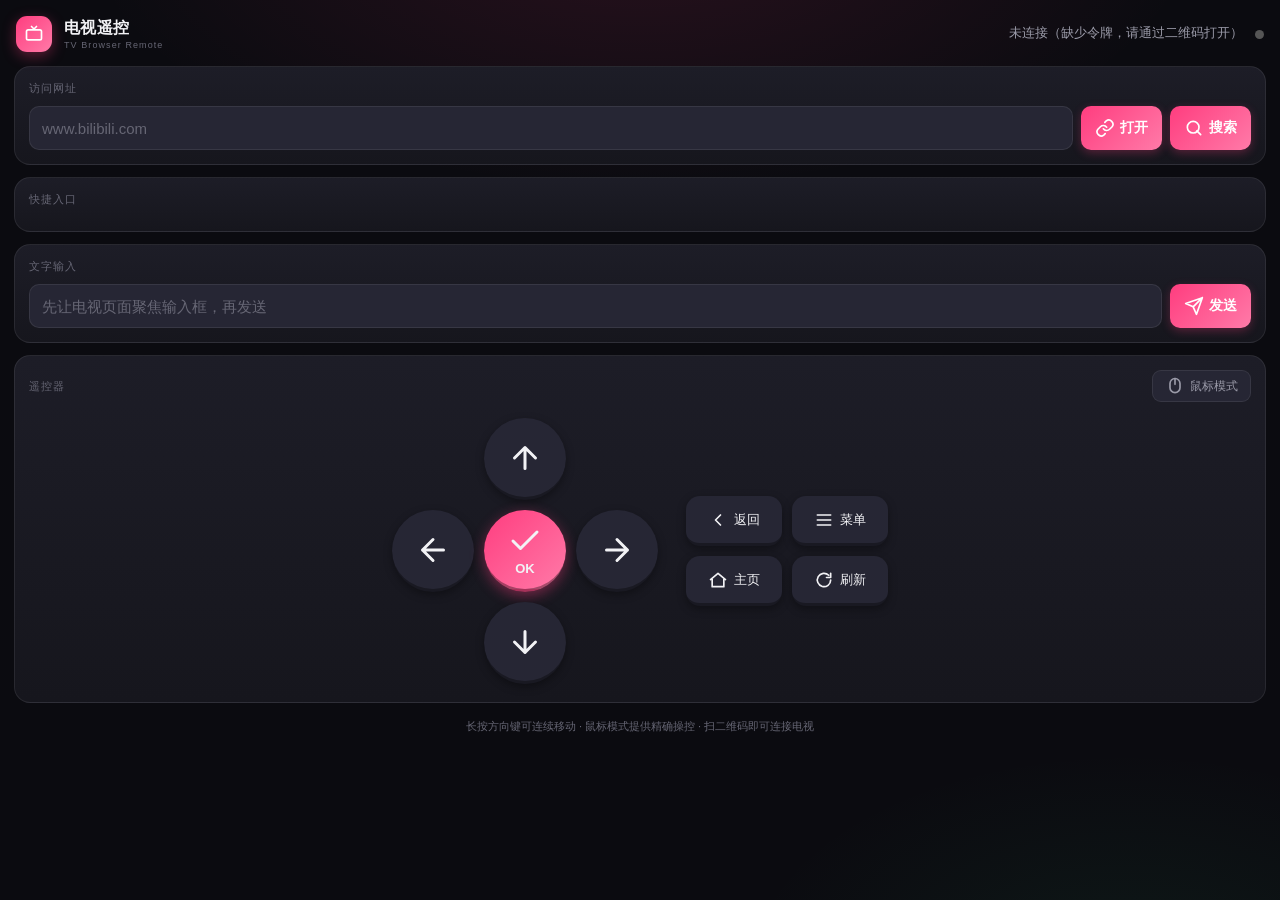
==== commit 4e210fde: "feat: 鼠标模式（飞鼠）——遥控器方向键移光标 + 手机触摸板 电视端: - 注入页面光标层（elementFromPoint 模拟点击 + 边缘自动滚动） - 遥控器: 方向键移动光标(30px" ====
--- a/web/control/index.html
+++ b/web/control/index.html
@@ -27,6 +27,7 @@
   <symbol id="i-plus" viewBox="0 0 24 24"><path d="M12 5v14M5 12h14"/></symbol>
   <symbol id="i-trash" viewBox="0 0 24 24"><path d="M3 6h18M8 6V4h8v2M6 6l1 14h10l1-14"/></symbol>
   <symbol id="i-send" viewBox="0 0 24 24"><path d="M22 2L11 13M22 2l-7 20-4-9-9-4z"/></symbol>
+  <symbol id="i-mouse" viewBox="0 0 24 24"><rect x="6" y="3" width="12" height="17" rx="6"/><path d="M12 3v7"/></symbol>
 </svg>
 
 <!-- 品牌头部 -->
@@ -80,8 +81,11 @@
 </section>
 
 <!-- 遥控器 -->
-<section class="panel">
-  <div class="section-title">遥控器</div>
+<section class="panel" id="remotePanel">
+  <div class="section-title row">
+    <span>遥控器</span>
+    <button class="mode-switch" id="btnMouseMode"><svg class="icon"><use href="#i-mouse"/></svg>鼠标模式</button>
+  </div>
   <div class="remote">
     <div class="dpad">
       <button class="key up" data-key="up" aria-label="上"><svg class="icon xl"><use href="#i-up"/></svg></button>
@@ -99,7 +103,21 @@
   </div>
 </section>
 
-<footer class="footer">长按方向键可连续移动 · 扫二维码即可连接电视</footer>
+<!-- 鼠标模式触摸板 -->
+<section class="panel mouse-panel" id="mousePanel" hidden>
+  <div class="section-title row">
+    <span>鼠标模式 · 电视端出现光标</span>
+    <button class="mode-switch active" id="mouseExit"><svg class="icon"><use href="#i-back"/></svg>退出</button>
+  </div>
+  <div class="mouse-body">
+    <div class="touchpad" id="touchpad">
+      <div class="touchpad-hint">滑动移动光标 · 点按点击 · 靠近边缘滚动</div>
+    </div>
+    <div class="scrollbar" id="scrollbar"><div class="sb-thumb"></div></div>
+  </div>
+</section>
+
+<footer class="footer">长按方向键可连续移动 · 鼠标模式提供精确操控 · 扫二维码即可连接电视</footer>
 
 <script src="app.js"></script>
 </body>
--- a/web/control/style.css
+++ b/web/control/style.css
@@ -62,6 +62,10 @@
   border:1px solid var(--border); border-radius:var(--radius);
 }
 .section-title { font-size:11px; letter-spacing:0.1em; color:var(--text-3); margin-bottom:10px; }
+.section-title.row { display:flex; align-items:center; justify-content:space-between; }
+.mode-switch { display:flex; align-items:center; gap:5px; height:32px; padding:0 12px; border:1px solid var(--border); border-radius:9px; background:var(--panel-3); color:var(--text-2); font-size:12px; transition: all .15s; }
+.mode-switch:active { background:var(--primary); color:#fff; }
+.mode-switch.active { background:linear-gradient(135deg, var(--primary), var(--primary-2)); color:#fff; border:none; }
 
 /* 地址行 / 文字输入行 */
 .address-row { display:flex; gap:var(--gap); }
@@ -156,3 +160,14 @@
 .key.wide { height:50px; border-radius:14px; flex-direction:row; gap:6px; font-size:13px; }
 
 .footer { text-align:center; color:var(--text-3); font-size:11px; padding:4px 0 14px; }
+
+/* ==== 鼠标模式触摸板 ==== */
+.mouse-body { display:flex; gap:10px; }
+.touchpad {
+  flex:1; min-height:210px; border-radius:var(--radius-sm);
+  background:linear-gradient(160deg, var(--panel-3), var(--panel-2));
+  border:1px solid var(--border); position:relative; overflow:hidden;
+}
+.touchpad-hint { position:absolute; inset:0; display:flex; align-items:center; justify-content:center; text-align:center; color:var(--text-3); font-size:13px; line-height:1.8; pointer-events:none; padding:0 20px; }
+.scrollbar { width:26px; border-radius:var(--radius-sm); background:var(--panel-3); border:1px solid var(--border); display:flex; align-items:center; justify-content:center; }
+.sb-thumb { width:8px; height:64px; border-radius:4px; background:var(--primary); opacity:.6; }
